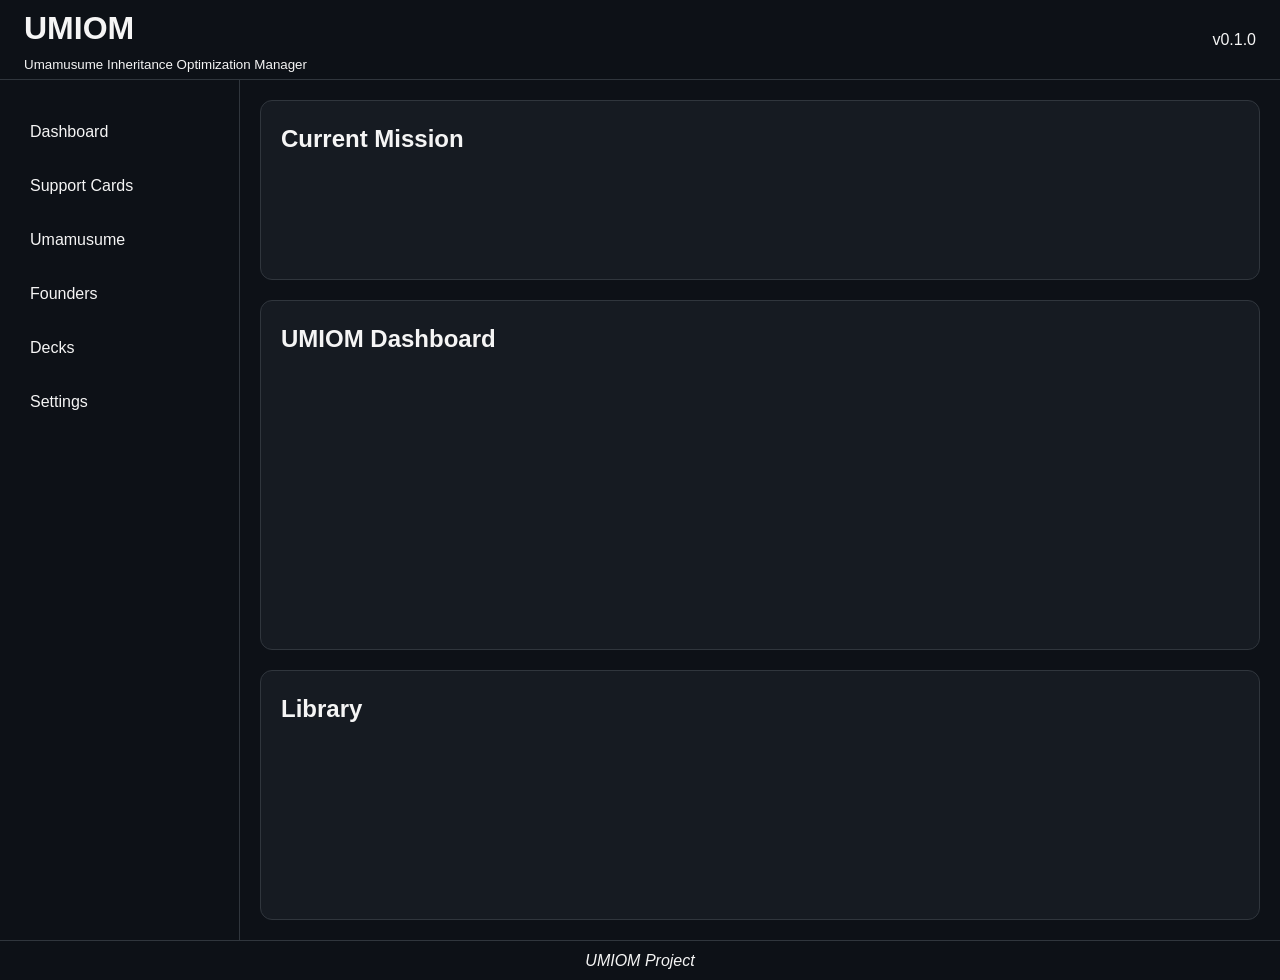
==== index.html @ ce8e90d9 "update" ====
<!DOCTYPE html>
<html>
<head>
  <meta charset="UTF-8">
  <meta name="viewport" content="width=device-width, initial-scale=1">
  <link rel="stylesheet" href="css/main.css">
  <link rel="stylesheet" href="css/dashboard.css">
  <link rel="stylesheet" href="css/layout.css">
  <link rel="stylesheet" href="css/components.css">
  <title>UMIOM</title>
</head>
<body>
  <header>
    <div class="logo">
      <h1>UMIOM</h1>
      <small>Umamusume Inheritance Optimization Manager</small>
    </div>
    <div class="ver">
      v0.1.0
    </div>
  </header>
  <div class="container">
    <aside>
      <ul>
        <li><a href="index.html">Dashboard</a></li>
        <li><a href="supoka.html">Support Cards</a></li>
        <li><a href="uma.html">Umamusume</a></li>
        <li><a href="founders.html">Founders</a></li>
        <li><a href="decks.html">Decks</a></li>
        <li><a href="settings.html">Settings</a></li>
      </ul>
    </aside>
    <main>
      <section id="mission" class="panel">
        <h2>Current Mission</h2>
      </section>
      <section id="dashboard" class="panel">
        <h2>UMIOM Dashboard</h2>
      </section>
      <section id="library" class="panel">
        <h2>Library</h2>
      </section>
    </main>
  </div>
  <footer>
    <i>UMIOM Project</i>
  </footer>
  <script src="js/core/state.js"></script>
  <script src="js/core/storage.js"></script>
  <script src="js/core/database.js"></script>
  <script src="js/core/eventManager.js"></script>
  <script src="js/ui/renderer.js"></script>
  <script src="js/ui/dashboardUI.js"></script>
  <script src="js/core/app.js"></script>
</body>
</html>
---- css/main.css ----
:root{
  /*Color*/
  --bg: #0D1117;
  --panel: #161B22;
  --panel2: #21262D;
  --primary: #00C2FF;
  --text: #F5F5F5;
  --border: #30363D;
  /*Sizes*/
  --head-height: 80px;
  --foot-height: 40px;
  --sidebar-width: 240px;
  --radius: 12px;
  --transition: .25s;
}

*{
  margin: 0;
  padding: 0;
  box-sizing: border-box;
}

body{
  min-height: 100vh;
  background: var(--bg);
  color: var(--text);
  font-family: Arial, Helvetica, sans-serif;
  line-height: 1.5;
}

h1,
h2,
h3{
  font-weight: 600;
}

a{
  color: inherit;
  text-decoration: none;
}

img{
  display: block;
  max-width: 100%;
}
---- css/dashboard.css ----
#mission{
  min-height: 180px;
}

#dashboard{
  min-height: 350px;
}

#library{
  min-height: 250px;
}
---- css/layout.css ----
header{
  height: var(--head-height);
  display: flex;
  justify-content: space-between;
  align-items: center;
  padding: 0 24px;
  border-bottom: 1px solid var(--border);
}

.container{
  display: flex;
  
  min-height: calc(
    100vh - var(--head-height) - var(--foot-height)
  );
}

aside{
  width: var(--sidebar-width);
  border-right: 1px solid var(--border);
  padding: 20px;
}

main{
  flex: 1;
  padding: 20px;
  display: flex;
  flex-direction: column;
  gap: 20px;
}

#support-library{
  display: grid;
  grid-template-columns: 
    repeat(auto-fill, minmax(220px, 1fr));
  gap: 20px;
}

footer{
  height: var(--foot-height);
  display: flex;
  justify-content: center;
  align-items: center;
  border-top: 1px solid var(--border);
}
---- css/components.css ----
section{
  background: var(--panel);
  border: 1px solid var(--border);
  border-radius: var(--radius);
  padding: 20px;
}

aside ul{
  list-style: none;
  
  li{
    margin: 10px 0;
  }
}

aside a{
  display: block;
  text-decoration: none;
  color: var(--text);
  padding: 10px;
  border-radius: var(--radius);
  transition: var(--transition);
  
  &:hover{
    background: var(--panel2);
  }
}

aside a.active{
  background: var(--primary);
}

.panel{
  background: var(--panel);
  border: 1px solid var(--border);
  border-radius: var(--radius);
  padding: 20px;
}

.btn{
  border: none;
  outline: none;
  cursor: pointer;
  padding: 12px 18px;
  border-radius: var(--radius);
  background: var(--primary);
  color: white;
  transition: var(--transition);
  
  &:hover{
    transform: translateY(-2px);
  }
}

.badge{
  display: inline-flex;
  align-items: center;
  justify-content: center;
  padding: 4px 10px;
  border-radius: 999px;
  font-size: .8rem;
}

.success{
  background: #2E7D32;
}

.warning{
  background: #ED6C02;
}

.error{
  background: #D32F2F;
}

.info{
  background: #0288D1;
}

.progress{
  width: 100%;
  height: 12px;
  background: var(--panel2);
  border-radius: 999px;
  overflow: hidden;
}

.progress-fill{
  width: 50%;
  height: 100%;
  background: var(--primary);
}

.card{
  background: var(--panel2);
  border-radius: var(--radius);
  padding: 16px;
  border: 1px solid var(--border);
}
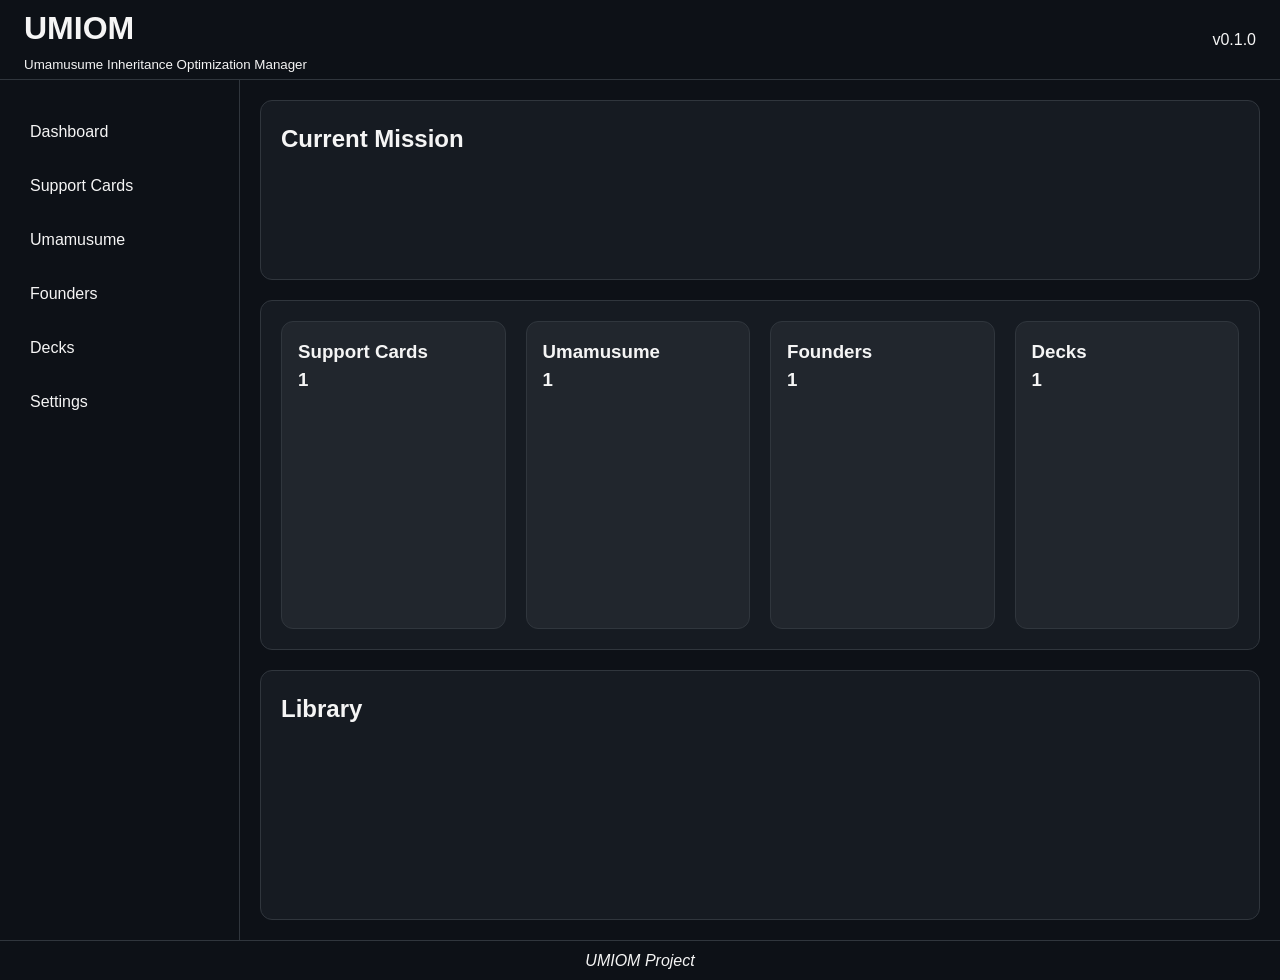
==== commit e418a311: "update" ====
--- a/index.html
+++ b/index.html
@@ -50,6 +50,11 @@
   <script src="js/core/database.js"></script>
   <script src="js/core/eventManager.js"></script>
   <script src="js/ui/renderer.js"></script>
+  <script src="js/managers/supokaManager.js"></script>
+  <script src="js/managers/umaManager.js"></script>
+  <script src="js/managers/founderManager.js"></script>
+  <script src="js/managers/deckManager.js"></script>
+  <script src="js/managers/statsManager.js"></script>
   <script src="js/ui/dashboardUI.js"></script>
   <script src="js/core/app.js"></script>
 </body>
--- a/css/dashboard.css
+++ b/css/dashboard.css
@@ -4,6 +4,13 @@
 
 #dashboard{
   min-height: 350px;
+  
+  display: grid;
+  grid-template-columns: repeat(
+    auto-fit,
+    minmax(220px, 1fr)
+  );
+  gap: 20px;
 }
 
 #library{
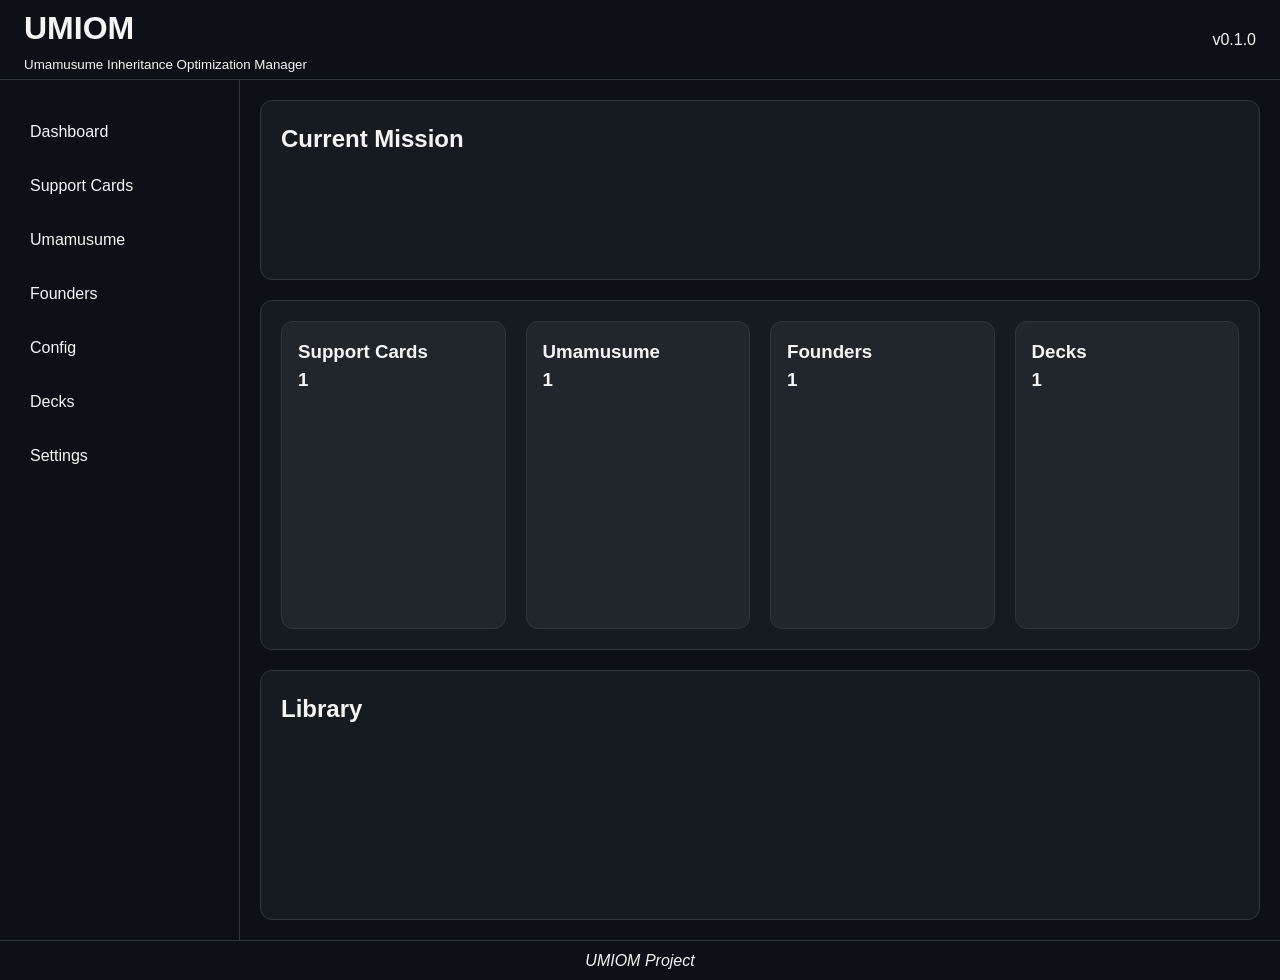
==== commit f4209df1: "update" ====
--- a/index.html
+++ b/index.html
@@ -26,6 +26,7 @@
         <li><a href="supoka.html">Support Cards</a></li>
         <li><a href="uma.html">Umamusume</a></li>
         <li><a href="founders.html">Founders</a></li>
+        <li><a href="config.html">Config</a></li>
         <li><a href="decks.html">Decks</a></li>
         <li><a href="settings.html">Settings</a></li>
       </ul>
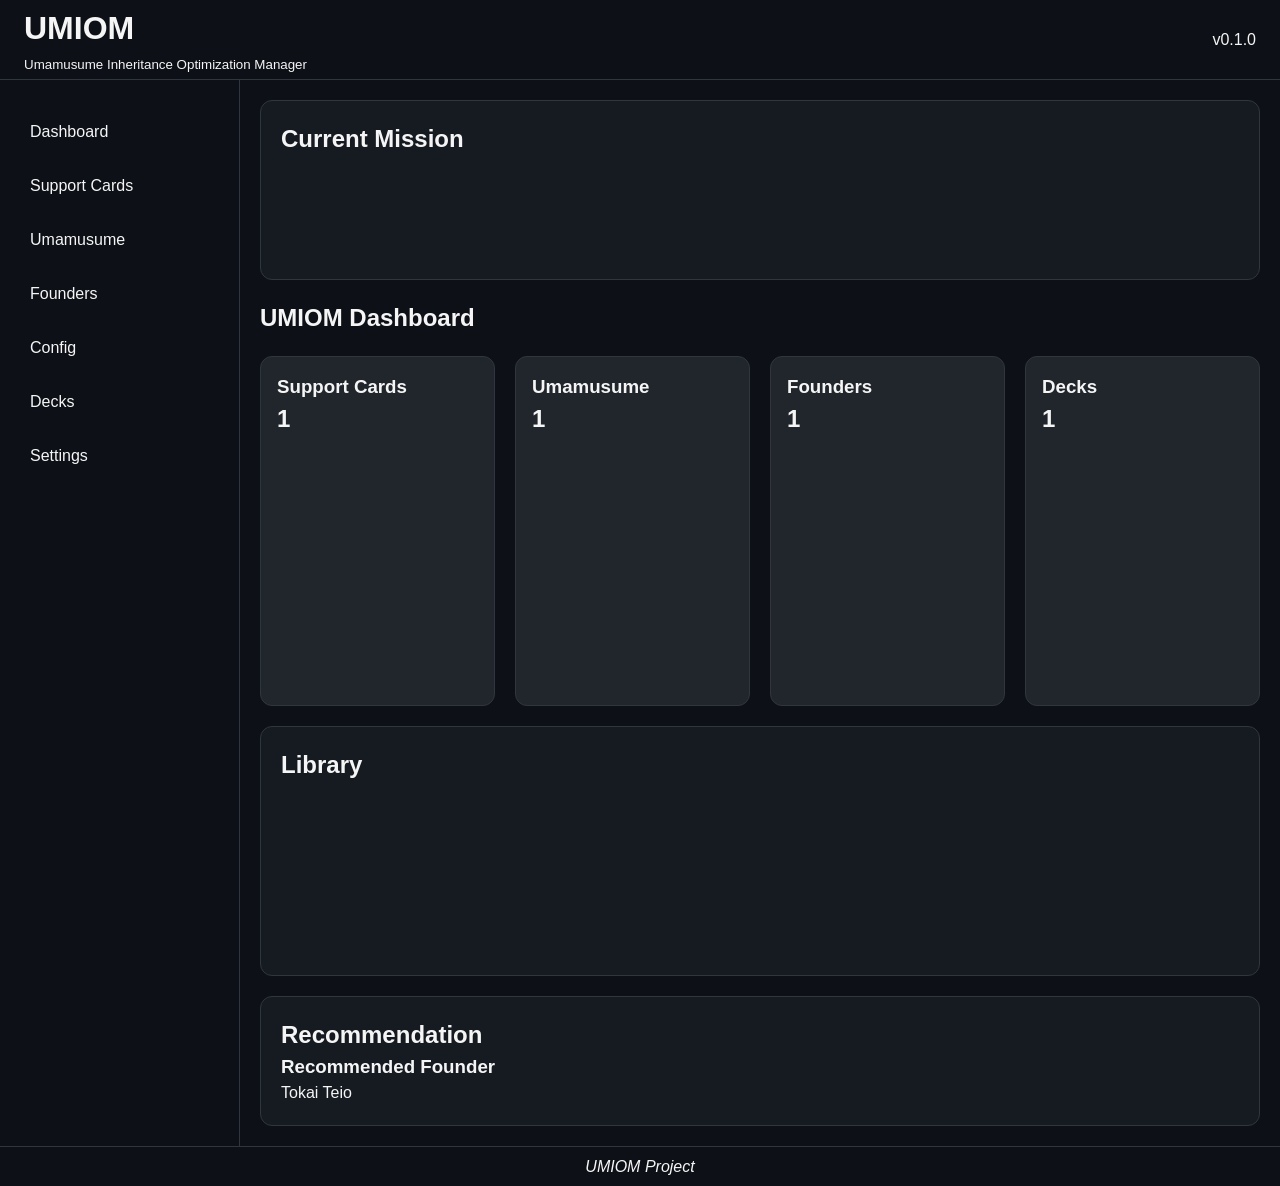
==== commit c2f7a662: "update" ====
--- a/index.html
+++ b/index.html
@@ -35,11 +35,19 @@
       <section id="mission" class="panel">
         <h2>Current Mission</h2>
       </section>
-      <section id="dashboard" class="panel">
         <h2>UMIOM Dashboard</h2>
+        <div id="dashboard">
+          
+        </div>
       </section>
       <section id="library" class="panel">
         <h2>Library</h2>
+      </section>
+      <section class="panel">
+        <h2>Recommendation</h2>
+        <div id="recommendation">
+          
+        </div>
       </section>
     </main>
   </div>
@@ -56,7 +64,9 @@
   <script src="js/managers/founderManager.js"></script>
   <script src="js/managers/deckManager.js"></script>
   <script src="js/managers/statsManager.js"></script>
+  <script src="js/engine/recoEngine.js"></script>
   <script src="js/ui/dashboardUI.js"></script>
+  <script src="js/ui/recoUI.js"></script>
   <script src="js/core/app.js"></script>
 </body>
 </html>
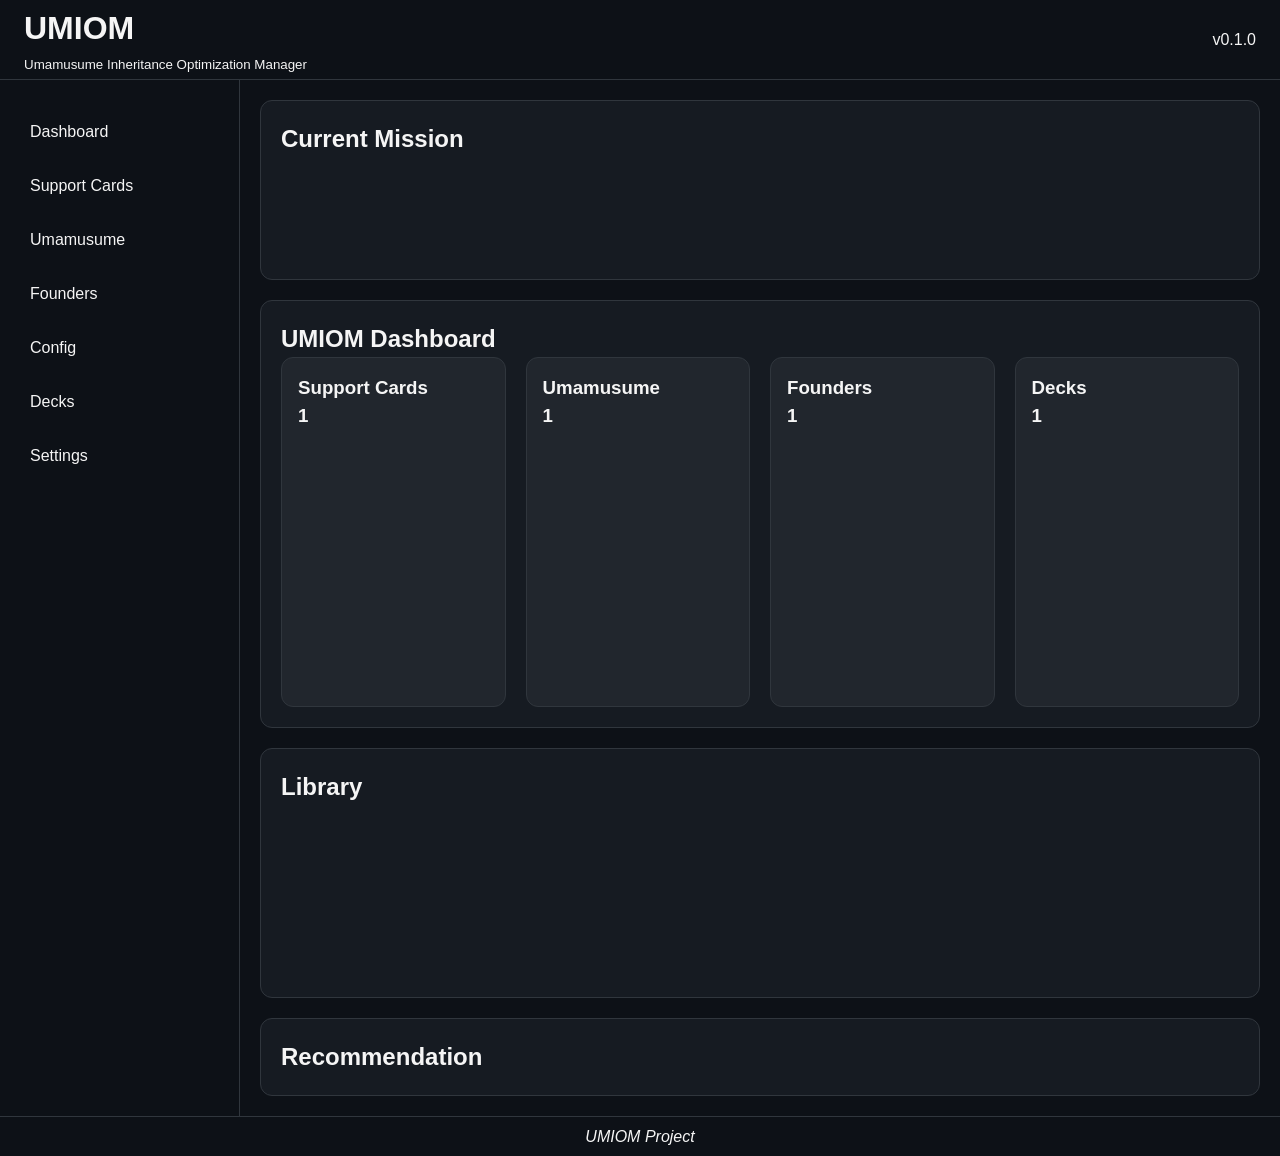
==== commit 06672f29: "update" ====
--- a/index.html
+++ b/index.html
@@ -35,6 +35,7 @@
       <section id="mission" class="panel">
         <h2>Current Mission</h2>
       </section>
+      <section class="panel">
         <h2>UMIOM Dashboard</h2>
         <div id="dashboard">
           
@@ -64,6 +65,10 @@
   <script src="js/managers/founderManager.js"></script>
   <script src="js/managers/deckManager.js"></script>
   <script src="js/managers/statsManager.js"></script>
+  <script src="js/managers/configManager.js"></script>
+  <script src="js/engine/scoreWeights.js"></script>
+  <script src="js/engine/founderRules.js"></script>
+  <script src="js/engine/scoring.js"></script>
   <script src="js/engine/recoEngine.js"></script>
   <script src="js/ui/dashboardUI.js"></script>
   <script src="js/ui/recoUI.js"></script>
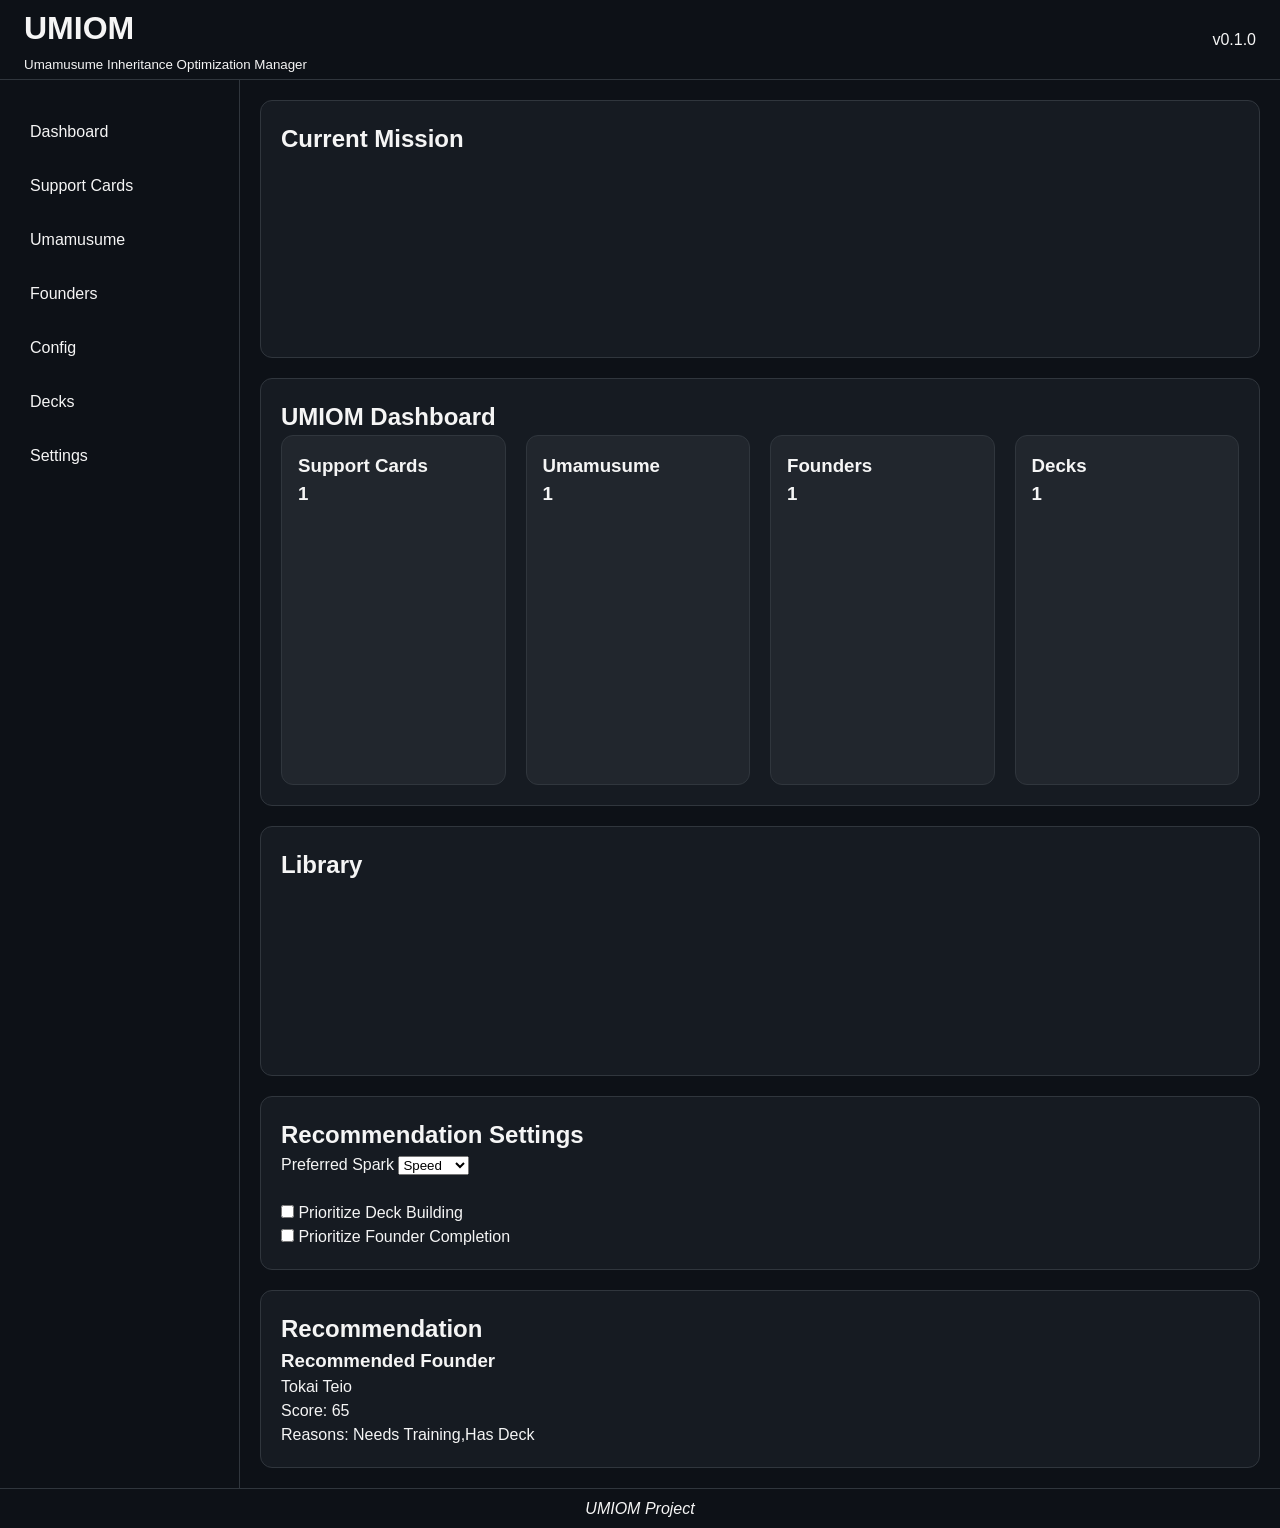
==== commit 86bacaf2: "update" ====
--- a/index.html
+++ b/index.html
@@ -32,8 +32,11 @@
       </ul>
     </aside>
     <main>
-      <section id="mission" class="panel">
+      <section class="panel">
         <h2>Current Mission</h2>
+        <div id="mission">
+          
+        </div>
       </section>
       <section class="panel">
         <h2>UMIOM Dashboard</h2>
@@ -43,6 +46,27 @@
       </section>
       <section id="library" class="panel">
         <h2>Library</h2>
+      </section>
+      <section class="panel">
+        <h2>Recommendation Settings</h2>
+        <label>Preferred Spark</label>
+        <select id="preferred-spark">
+          <option value="Speed">Speed</option>
+          <option value="Stamina">Stamina</option>
+          <option value="Power">Power</option>
+          <option value="Guts">Guts</option>
+          <option value="Wit">Wit</option>
+        </select>
+        <br><br>
+        <label>
+          <input type="checkbox" id="prioritize-deck">
+          Prioritize Deck Building
+        </label>
+        <br>
+        <label>
+          <input type="checkbox" id="prioritize-founder">
+          Prioritize Founder Completion
+        </label>
       </section>
       <section class="panel">
         <h2>Recommendation</h2>
@@ -58,20 +82,21 @@
   <script src="js/core/state.js"></script>
   <script src="js/core/storage.js"></script>
   <script src="js/core/database.js"></script>
-  <script src="js/core/eventManager.js"></script>
   <script src="js/ui/renderer.js"></script>
   <script src="js/managers/supokaManager.js"></script>
   <script src="js/managers/umaManager.js"></script>
   <script src="js/managers/founderManager.js"></script>
   <script src="js/managers/deckManager.js"></script>
   <script src="js/managers/statsManager.js"></script>
+  <script src="js/managers/missionManager.js"></script>
   <script src="js/managers/configManager.js"></script>
-  <script src="js/engine/scoreWeights.js"></script>
+  <script src="js/constants/scoreWeights.js"></script>
   <script src="js/engine/founderRules.js"></script>
   <script src="js/engine/scoring.js"></script>
   <script src="js/engine/recoEngine.js"></script>
   <script src="js/ui/dashboardUI.js"></script>
   <script src="js/ui/recoUI.js"></script>
+  <script src="js/ui/missionUI.js"></script>
   <script src="js/core/app.js"></script>
 </body>
 </html>
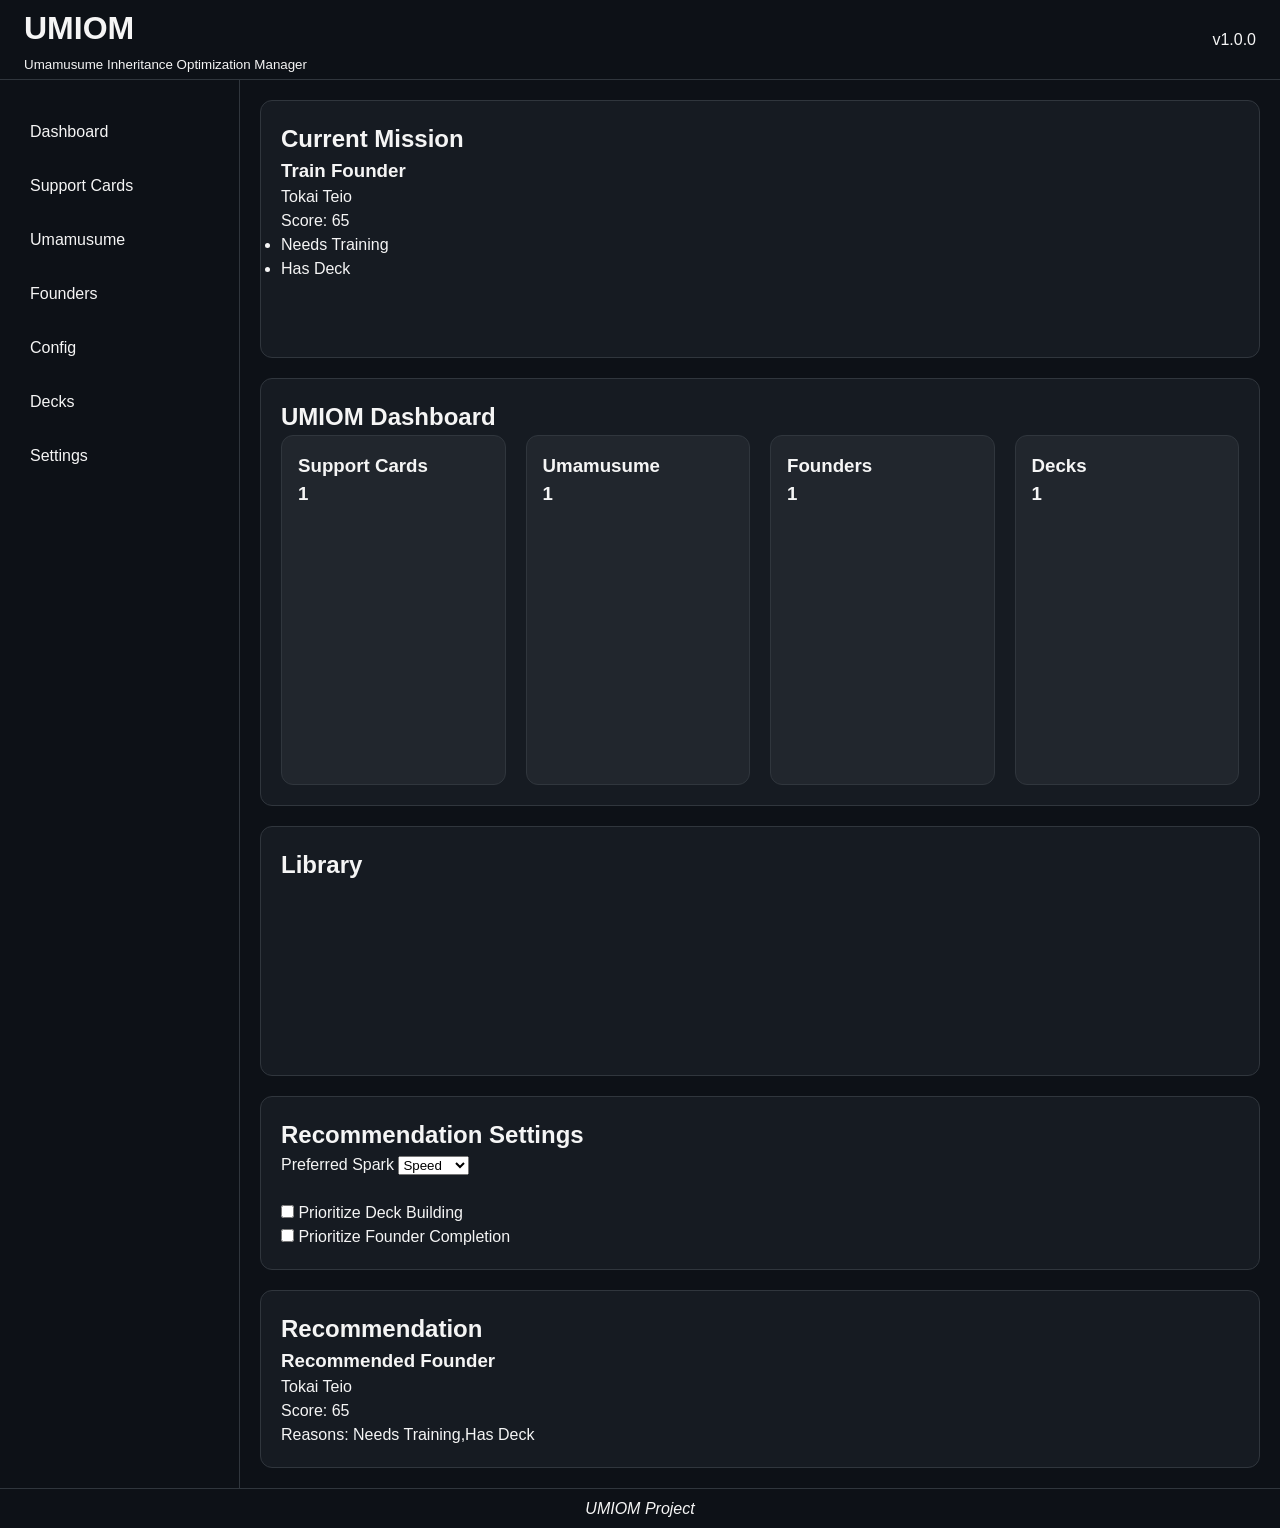
==== commit 6c1b25eb: "update" ====
--- a/index.html
+++ b/index.html
@@ -16,7 +16,7 @@
       <small>Umamusume Inheritance Optimization Manager</small>
     </div>
     <div class="ver">
-      v0.1.0
+      v1.0.0
     </div>
   </header>
   <div class="container">
